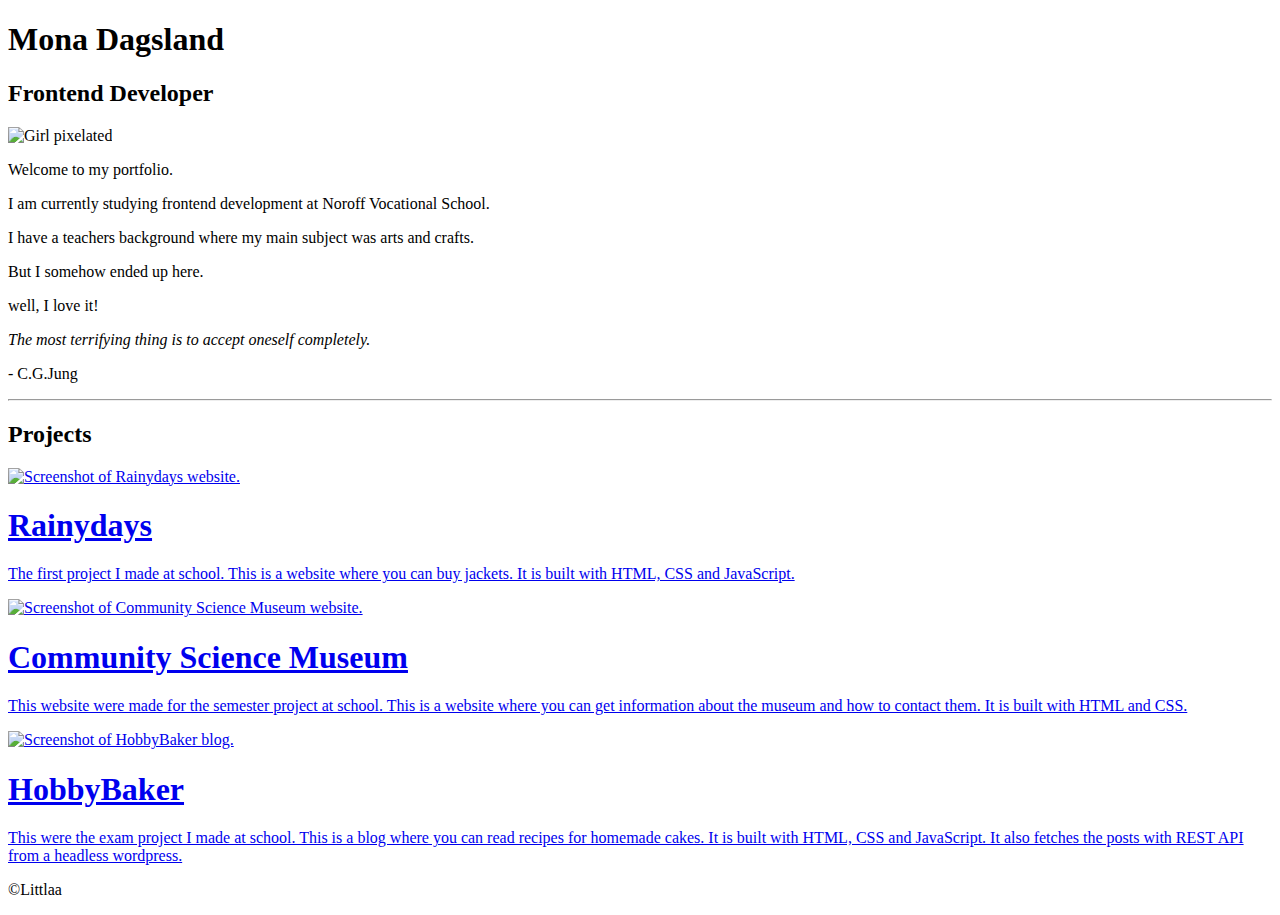
==== index.html @ 6b331059 "added link to cards" ====
<!DOCTYPE html>
<html lang="en">
  <head>
    <meta charset="UTF-8" />
    <meta http-equiv="X-UA-Compatible" content="IE=edge" />
    <meta name="viewport" content="width=device-width, initial-scale=1.0" />
    <link rel="stylesheet" href="css/style.css" />
    <title>Portfolio</title>
  </head>
  <body>
    <div class="top">
      <h1>Mona Dagsland</h1>
      <h2>Frontend Developer</h2>
      <img src="images/me_about.jpg" alt="Girl pixelated " class="img_me" />
    </div>
    <main>
      <section class="welcome_text">
        <p>Welcome to my portfolio.</p>
        <p>I am currently studying frontend development at Noroff Vocational School.</p>
        <p>I have a teachers background where my main subject was arts and crafts.</p>
        <p>But I somehow ended up here.</p>
        <p>well, I love it!</p>
      </section>
      <section>
        <p><cite>The most terrifying thing is to accept oneself completely.</cite></p>
        <p>- C.G.Jung</p>
      </section>
      <hr />
      <h2>Projects</h2>
      <section class="projects">
        <a href="/projects/rainydays.html"
          ><div class="cards">
            <img src="images/Rainydays.jpg" alt="Screenshot of Rainydays website." />
            <h1>Rainydays</h1>
            <p>
              The first project I made at school. This is a website where you can buy jackets. It is built with HTML,
              CSS and JavaScript.
            </p>
          </div>
        </a>
        <a href="/projects/csm.html">
          <div class="cards">
            <img src="images/CSM.jpg" alt="Screenshot of Community Science Museum website." />
            <h1>Community Science Museum</h1>
            <p>
              This website were made for the semester project at school. This is a website where you can get information
              about the museum and how to contact them. It is built with HTML and CSS.
            </p>
          </div>
        </a>
        <a href="/projects/hobbybaker.html">
          <div class="cards">
            <img src="images/hobbybaker.jpg" alt="Screenshot of HobbyBaker blog." />
            <h1>HobbyBaker</h1>
            <p>
              This were the exam project I made at school. This is a blog where you can read recipes for homemade cakes.
              It is built with HTML, CSS and JavaScript. It also fetches the posts with REST API from a headless
              wordpress.
            </p>
          </div>
        </a>
      </section>
    </main>
    <footer>
      <div>
        <p>&copy;Littlaa</p>
      </div>
    </footer>
  </body>
</html>
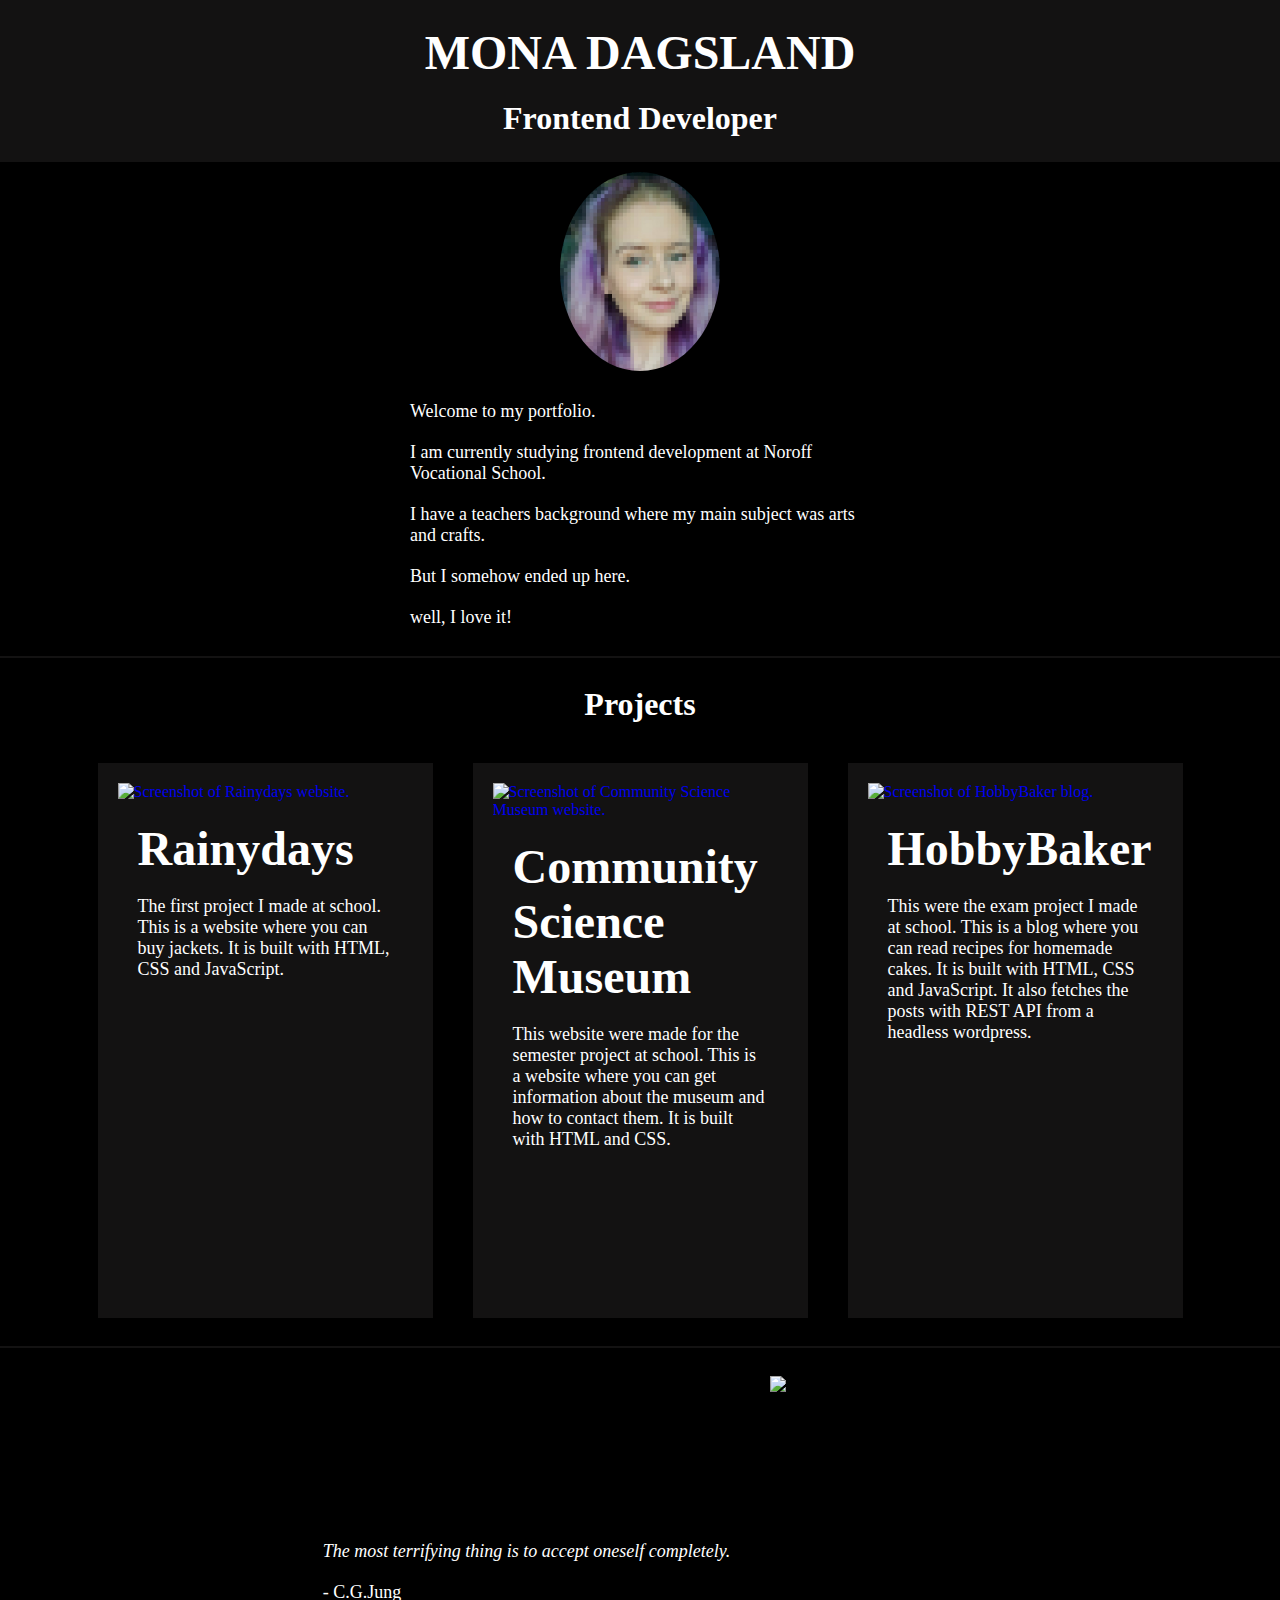
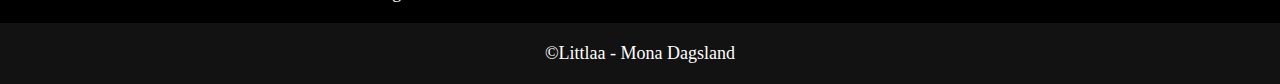
==== commit 9ac2d6e4: "fixed the header" ====
--- a/index.html
+++ b/index.html
@@ -8,22 +8,20 @@
     <title>Portfolio</title>
   </head>
   <body>
-    <div class="top">
-      <h1>Mona Dagsland</h1>
-      <h2>Frontend Developer</h2>
+    <header>
+      <div class="top">
+        <h1>Mona Dagsland</h1>
+        <h2>Frontend Developer</h2>
+      </div>
+    </header>
+    <main>
       <img src="images/me_about.jpg" alt="Girl pixelated " class="img_me" />
-    </div>
-    <main>
       <section class="welcome_text">
         <p>Welcome to my portfolio.</p>
         <p>I am currently studying frontend development at Noroff Vocational School.</p>
         <p>I have a teachers background where my main subject was arts and crafts.</p>
         <p>But I somehow ended up here.</p>
         <p>well, I love it!</p>
-      </section>
-      <section>
-        <p><cite>The most terrifying thing is to accept oneself completely.</cite></p>
-        <p>- C.G.Jung</p>
       </section>
       <hr />
       <h2>Projects</h2>
@@ -60,10 +58,20 @@
           </div>
         </a>
       </section>
+      <hr />
+      <section class="bottom">
+        <div class="quote">
+          <p><cite>The most terrifying thing is to accept oneself completely.</cite></p>
+          <p>- C.G.Jung</p>
+        </div>
+        <div>
+          <img src="/images/woman.jpg" alt="Conture of a woman's face" />
+        </div>
+      </section>
     </main>
     <footer>
       <div>
-        <p>&copy;Littlaa</p>
+        <p>&copy;Littlaa - Mona Dagsland</p>
       </div>
     </footer>
   </body>
--- a/css/style.css
+++ b/css/style.css
@@ -0,0 +1,101 @@
+body {
+    min-height: 100vh;
+    background-color: #000;
+    margin: 0;
+}
+
+header {
+    background-color: #131212;
+    padding: 5px;
+}
+
+main {
+    display: flex;
+    flex-direction: column;
+    align-items: center;
+}
+
+h1 {
+    font-size: 48px;
+}
+
+h2 {
+    font-size: 32px;
+}
+
+p {
+    font-size: 18px;
+}
+
+.top {
+    text-align: center;
+}
+
+.top h1 {
+    text-transform: uppercase;
+}
+
+h1, h2, p {
+    color: #fff;
+    margin: 20px;
+}
+
+a {
+    text-decoration: none;
+}
+
+.img_me {
+    border-radius: 50%;
+    max-width: 160px;
+    padding: 10px;
+}
+
+.welcome_text {
+    max-width: 500px;
+}
+
+hr {
+    width: -webkit-fill-available;
+    width: -moz-available;
+    height: 2px;
+    background-color: #131212;
+    border: none;
+}
+
+.projects {
+    display: flex;
+    flex-wrap: wrap;
+}
+
+.cards {
+    background-color: #131212;
+    max-width: 295px;
+    height: 515px;
+    padding: 20px;
+    margin: 20px;
+}
+
+.cards img {
+    max-width: 300px;
+}
+
+.bottom {
+ display: flex;
+ flex-wrap: wrap;   
+}
+
+.bottom img {
+    max-width: 300px;
+    margin: 20px;
+}
+
+.quote {
+    margin-top: 165px;
+}
+
+footer {
+    display: flex;
+    flex-direction: row;
+    justify-content: space-around;
+    background-color: #131212;
+}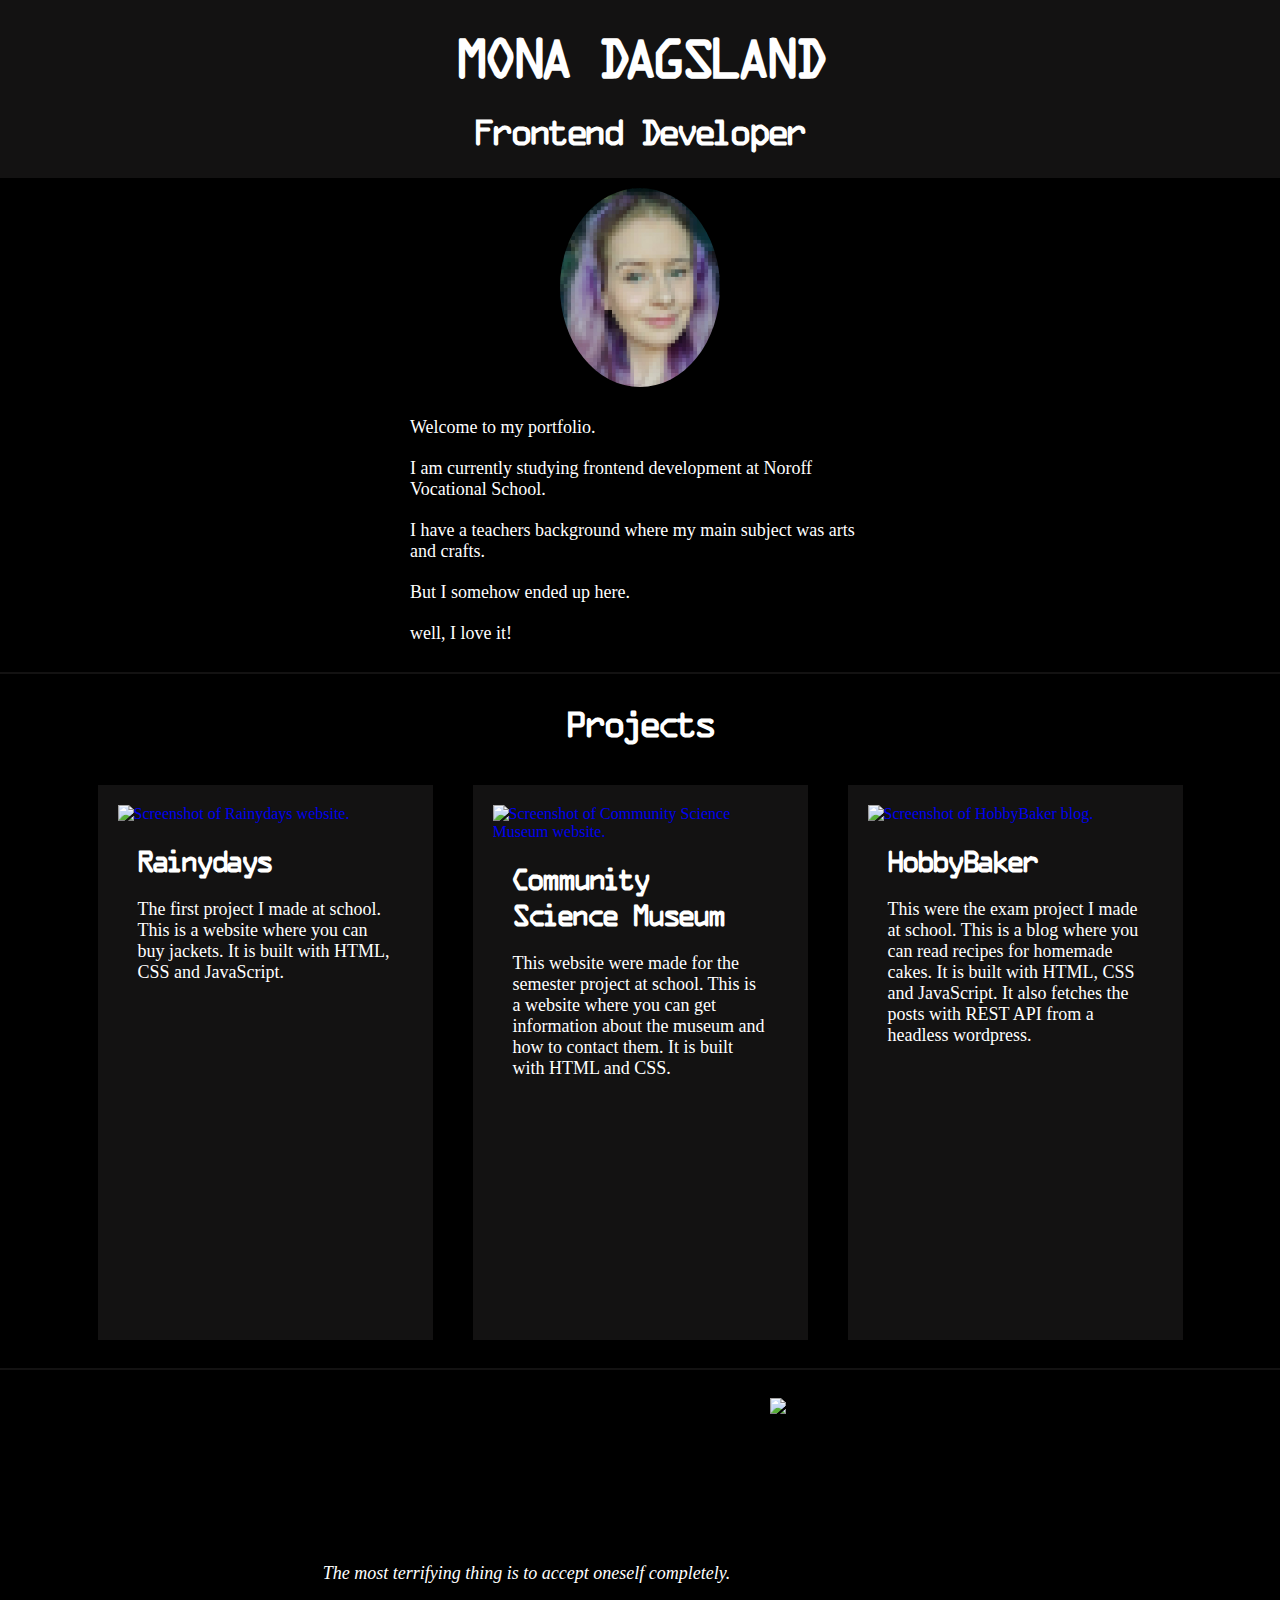
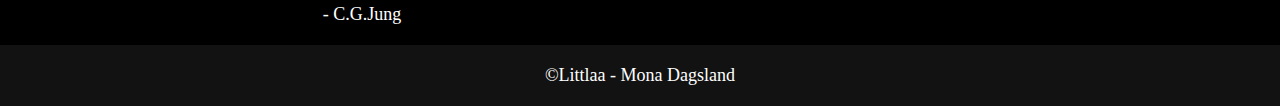
==== commit 7393c660: "added h3" ====
--- a/index.html
+++ b/index.html
@@ -29,7 +29,7 @@
         <a href="/projects/rainydays.html"
           ><div class="cards">
             <img src="images/Rainydays.jpg" alt="Screenshot of Rainydays website." />
-            <h1>Rainydays</h1>
+            <h3>Rainydays</h3>
             <p>
               The first project I made at school. This is a website where you can buy jackets. It is built with HTML,
               CSS and JavaScript.
@@ -39,7 +39,7 @@
         <a href="/projects/csm.html">
           <div class="cards">
             <img src="images/CSM.jpg" alt="Screenshot of Community Science Museum website." />
-            <h1>Community Science Museum</h1>
+            <h3>Community Science Museum</h3>
             <p>
               This website were made for the semester project at school. This is a website where you can get information
               about the museum and how to contact them. It is built with HTML and CSS.
@@ -49,7 +49,7 @@
         <a href="/projects/hobbybaker.html">
           <div class="cards">
             <img src="images/hobbybaker.jpg" alt="Screenshot of HobbyBaker blog." />
-            <h1>HobbyBaker</h1>
+            <h3>HobbyBaker</h3>
             <p>
               This were the exam project I made at school. This is a blog where you can read recipes for homemade cakes.
               It is built with HTML, CSS and JavaScript. It also fetches the posts with REST API from a headless
--- a/css/style.css
+++ b/css/style.css
@@ -1,3 +1,8 @@
+@font-face {
+    font-family: "ocr";
+    src: url(/font/OCR-A\ Regular.ttf) format("truetype");
+}
+
 body {
     min-height: 100vh;
     background-color: #000;
@@ -17,10 +22,17 @@
 
 h1 {
     font-size: 48px;
+    font-family: "ocr", Verdana, Geneva, Tahoma, sans-serif;
 }
 
 h2 {
     font-size: 32px;
+    font-family: "ocr", Verdana, Geneva, Tahoma, sans-serif;
+}
+
+h3 {
+    font-size: 26px;
+    font-family: "ocr", Verdana, Geneva, Tahoma, sans-serif;
 }
 
 p {
@@ -35,7 +47,7 @@
     text-transform: uppercase;
 }
 
-h1, h2, p {
+h1, h2, h3, p {
     color: #fff;
     margin: 20px;
 }
@@ -76,7 +88,7 @@
 }
 
 .cards img {
-    max-width: 300px;
+    max-width: 295px;
 }
 
 .bottom {
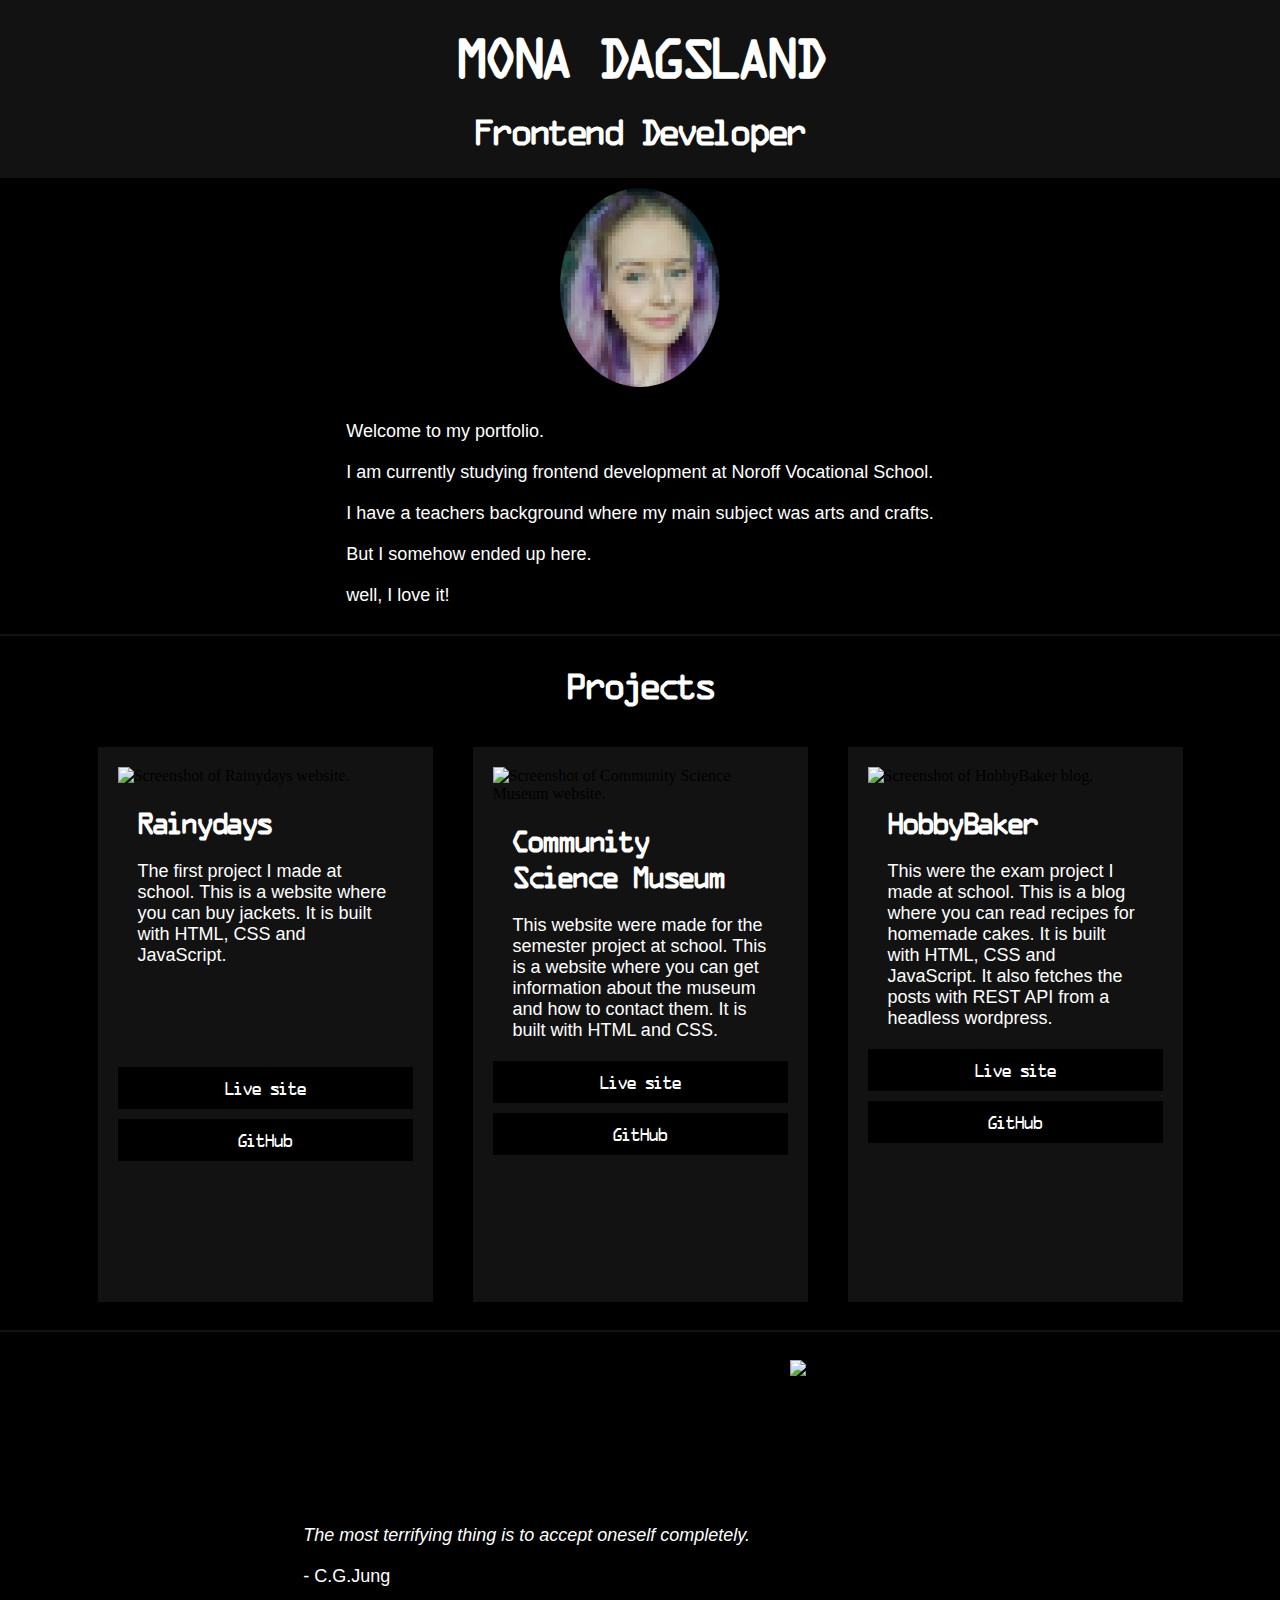
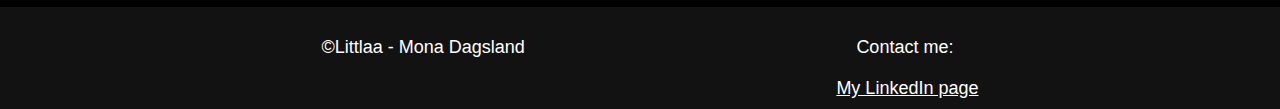
==== commit f84713f5: "fixed footer" ====
--- a/index.html
+++ b/index.html
@@ -15,48 +15,64 @@
       </div>
     </header>
     <main>
-      <img src="images/me_about.jpg" alt="Girl pixelated " class="img_me" />
       <section class="welcome_text">
-        <p>Welcome to my portfolio.</p>
-        <p>I am currently studying frontend development at Noroff Vocational School.</p>
-        <p>I have a teachers background where my main subject was arts and crafts.</p>
-        <p>But I somehow ended up here.</p>
-        <p>well, I love it!</p>
+        <div>
+          <img src="images/me_about.jpg" alt="Girl pixelated " class="img_me" />
+        </div>
+        <div>
+          <p>Welcome to my portfolio.</p>
+          <p>I am currently studying frontend development at Noroff Vocational School.</p>
+          <p>I have a teachers background where my main subject was arts and crafts.</p>
+          <p>But I somehow ended up here.</p>
+          <p>well, I love it!</p>
+        </div>
       </section>
       <hr />
       <h2>Projects</h2>
       <section class="projects">
-        <a href="/projects/rainydays.html"
-          ><div class="cards">
-            <img src="images/Rainydays.jpg" alt="Screenshot of Rainydays website." />
-            <h3>Rainydays</h3>
-            <p>
-              The first project I made at school. This is a website where you can buy jackets. It is built with HTML,
-              CSS and JavaScript.
-            </p>
+        <div class="cards">
+          <img src="images/Rainydays.jpg" alt="Screenshot of Rainydays website." />
+          <h3>Rainydays</h3>
+          <p>
+            The first project I made at school. This is a website where you can buy jackets. It is built with HTML, CSS
+            and JavaScript.
+          </p>
+          <div class="margin_rain">
+            <a href="https://rainydayslittlaa.netlify.app/">Live site</a>
           </div>
-        </a>
-        <a href="/projects/csm.html">
-          <div class="cards">
-            <img src="images/CSM.jpg" alt="Screenshot of Community Science Museum website." />
-            <h3>Community Science Museum</h3>
-            <p>
-              This website were made for the semester project at school. This is a website where you can get information
-              about the museum and how to contact them. It is built with HTML and CSS.
-            </p>
+          <div>
+            <a href="https://github.com/Noroff-FEU-Assignments/cross-course-project-Littlaa.git">GitHub</a>
           </div>
-        </a>
-        <a href="/projects/hobbybaker.html">
-          <div class="cards">
-            <img src="images/hobbybaker.jpg" alt="Screenshot of HobbyBaker blog." />
-            <h3>HobbyBaker</h3>
-            <p>
-              This were the exam project I made at school. This is a blog where you can read recipes for homemade cakes.
-              It is built with HTML, CSS and JavaScript. It also fetches the posts with REST API from a headless
-              wordpress.
-            </p>
+        </div>
+        <div class="cards">
+          <img src="images/CSM.jpg" alt="Screenshot of Community Science Museum website." />
+          <h3>Community Science Museum</h3>
+          <p>
+            This website were made for the semester project at school. This is a website where you can get information
+            about the museum and how to contact them. It is built with HTML and CSS.
+          </p>
+          <div>
+            <a href="https://semesterprojectcsm.netlify.app/">Live site</a>
           </div>
-        </a>
+          <div>
+            <a href="https://github.com/Littlaa/Semester-project-1.git">GitHub</a>
+          </div>
+        </div>
+        <div class="cards">
+          <img src="images/hobbybaker.jpg" alt="Screenshot of HobbyBaker blog." />
+          <h3>HobbyBaker</h3>
+          <p>
+            This were the exam project I made at school. This is a blog where you can read recipes for homemade cakes.
+            It is built with HTML, CSS and JavaScript. It also fetches the posts with REST API from a headless
+            wordpress.
+          </p>
+          <div>
+            <a href="https://hobbybaker.netlify.app/">Live site</a>
+          </div>
+          <div>
+            <a href="https://github.com/Noroff-FEU-Assignments/project-exam-1-Littlaa.git">GitHub</a>
+          </div>
+        </div>
       </section>
       <hr />
       <section class="bottom">
@@ -73,6 +89,10 @@
       <div>
         <p>&copy;Littlaa - Mona Dagsland</p>
       </div>
+      <div>
+        <p>Contact me:</p>
+        <a href="https://www.linkedin.com/in/mona-dagsland-56ba85226/">My LinkedIn page</a>
+      </div>
     </footer>
   </body>
 </html>
--- a/css/style.css
+++ b/css/style.css
@@ -1,6 +1,11 @@
 @font-face {
     font-family: "ocr";
     src: url(/font/OCR-A\ Regular.ttf) format("truetype");
+}
+
+@font-face {
+    font-family: "candara";
+    src: url(/font/candara-light.ttf) format("truetype");
 }
 
 body {
@@ -37,6 +42,7 @@
 
 p {
     font-size: 18px;
+    font-family: "candara", Verdana, Geneva, Tahoma, sans-serif;
 }
 
 .top {
@@ -52,8 +58,19 @@
     margin: 20px;
 }
 
-a {
+.cards a {
     text-decoration: none;
+    color: #fff;
+    background-color: #000;
+    padding: 10px;
+    display: flex;
+    justify-content: space-evenly;
+    margin-bottom: 10px;
+    font-family: "ocr", Verdana, Geneva, Tahoma, sans-serif;
+}
+
+.cards a:hover {
+    border: solid 1px;
 }
 
 .img_me {
@@ -63,7 +80,7 @@
 }
 
 .welcome_text {
-    max-width: 500px;
+    display: contents;
 }
 
 hr {
@@ -91,6 +108,10 @@
     max-width: 295px;
 }
 
+.margin_rain {
+    margin-top: 101px;
+}
+
 .bottom {
  display: flex;
  flex-wrap: wrap;   
@@ -107,7 +128,13 @@
 
 footer {
     display: flex;
-    flex-direction: row;
-    justify-content: space-around;
+    justify-content: space-evenly;
     background-color: #131212;
+    padding: 10px;
+}
+
+footer a {
+    font-family: "candara", Verdana, Geneva, Tahoma, sans-serif;
+    font-size: 18px;
+    color: #fff;
 }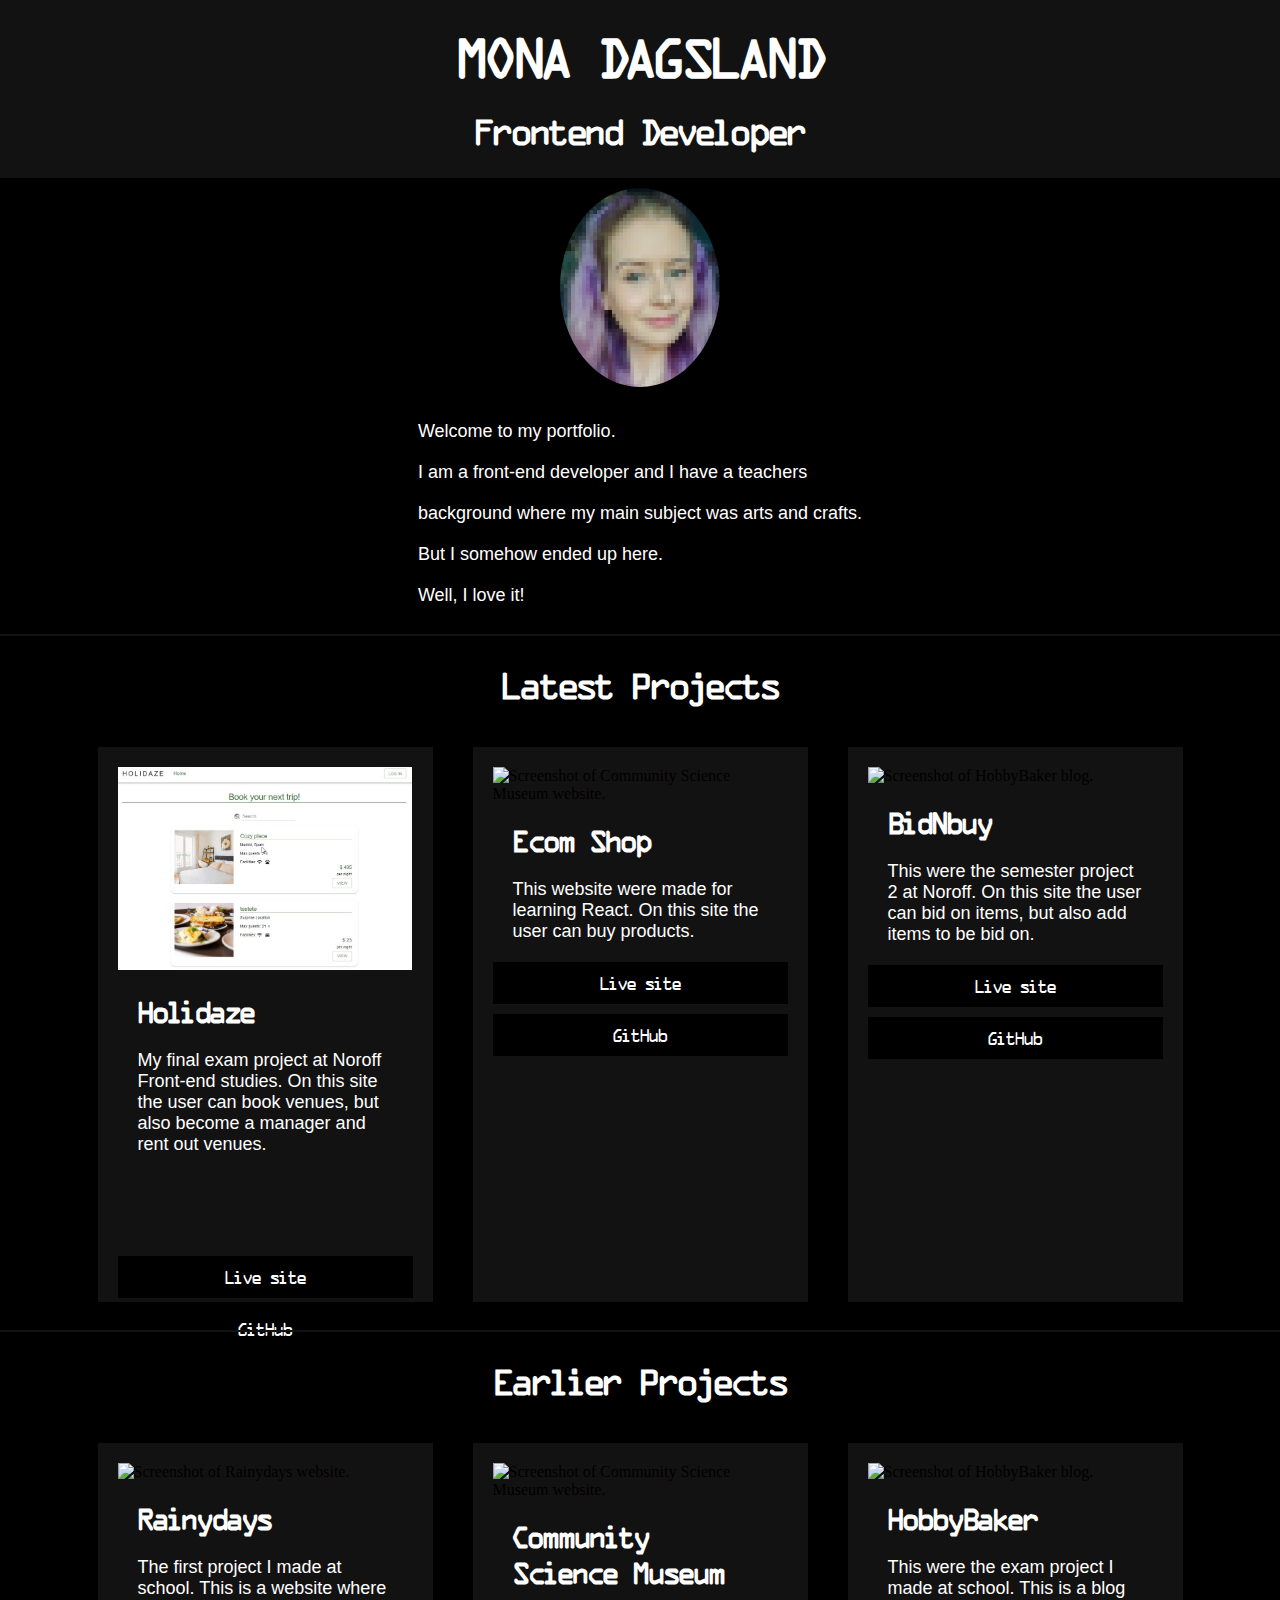
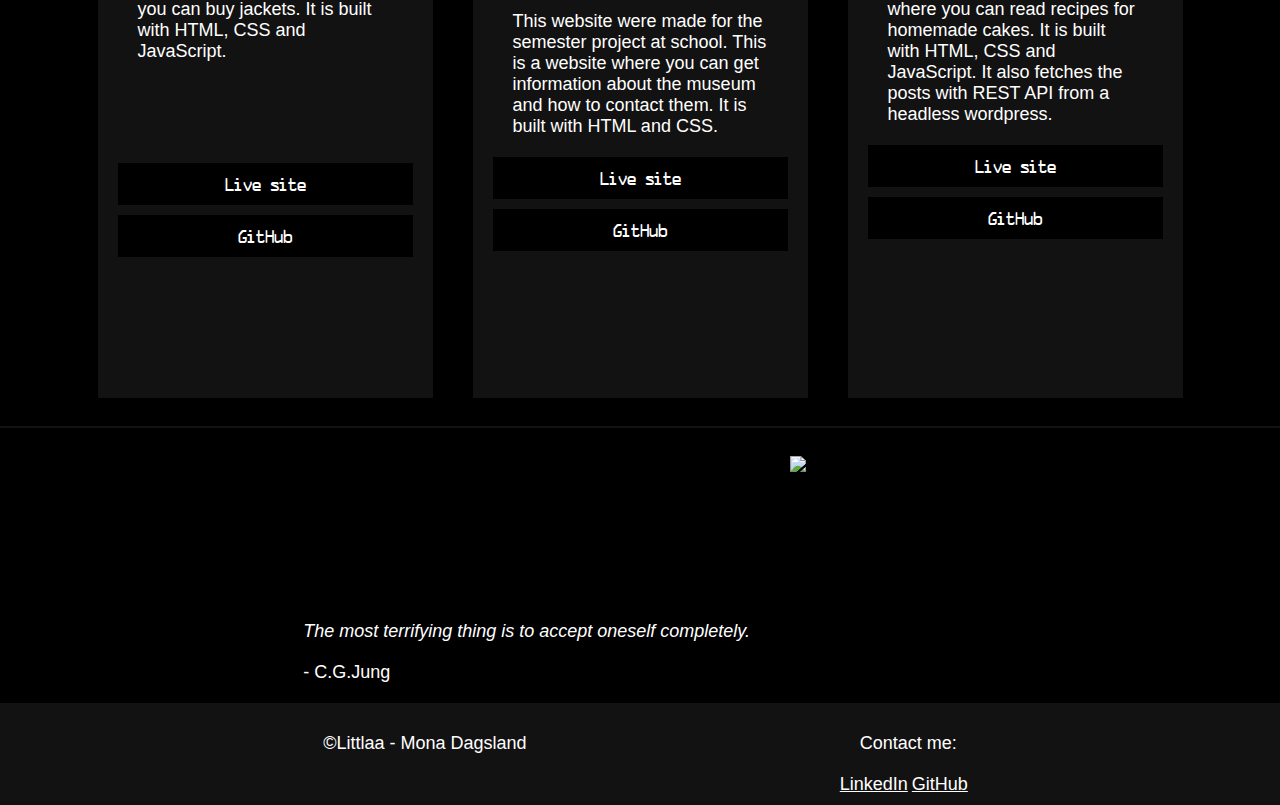
==== commit 9915cb25: "Added new info about projects" ====
--- a/index.html
+++ b/index.html
@@ -21,14 +21,59 @@
         </div>
         <div>
           <p>Welcome to my portfolio.</p>
-          <p>I am currently studying frontend development at Noroff Vocational School.</p>
-          <p>I have a teachers background where my main subject was arts and crafts.</p>
+          <p>I am a front-end developer and I have a teachers</p>
+          <p>background where my main subject was arts and crafts.</p>
           <p>But I somehow ended up here.</p>
-          <p>well, I love it!</p>
+          <p>Well, I love it!</p>
         </div>
       </section>
       <hr />
-      <h2>Projects</h2>
+
+      <h2>Latest Projects</h2>
+      <section class="projects">
+        <div class="cards">
+          <img src="images/holidaze.jpg" alt="Screenshot of Holidaze website." />
+          <h3>Holidaze</h3>
+          <p>
+            My final exam project at Noroff Front-end studies. On this site the user can book venues, but also become a
+            manager and rent out venues.
+          </p>
+          <div class="margin_rain">
+            <a href="https://holidazelittlaa.netlify.app/">Live site</a>
+          </div>
+          <div>
+            <a href="https://github.com/Littlaa/pe-holidaze">GitHub</a>
+          </div>
+        </div>
+        <div class="cards">
+          <img src="images/CSM.jpg" alt="Screenshot of Community Science Museum website." />
+          <h3>Ecom Shop</h3>
+          <p>This website were made for learning React. On this site the user can buy products.</p>
+          <div>
+            <a href="https://ecomshop1.netlify.app/">Live site</a>
+          </div>
+          <div>
+            <a href="https://github.com/Littlaa/js-frameworks-react-ca">GitHub</a>
+          </div>
+        </div>
+        <div class="cards">
+          <img src="images/hobbybaker.jpg" alt="Screenshot of HobbyBaker blog." />
+          <h3>BidNbuy</h3>
+          <p>
+            This were the semester project 2 at Noroff. On this site the user can bid on items, but also add items to be
+            bid on.
+          </p>
+          <div>
+            <a href="https://bidnbuylittlaa.netlify.app/">Live site</a>
+          </div>
+          <div>
+            <a href="https://github.com/Littlaa/BidNbuy">GitHub</a>
+          </div>
+        </div>
+      </section>
+      <hr />
+
+      <h2>Earlier Projects</h2>
       <section class="projects">
         <div class="cards">
           <img src="images/Rainydays.jpg" alt="Screenshot of Rainydays website." />
@@ -91,8 +136,20 @@
       </div>
       <div>
         <p>Contact me:</p>
-        <a href="https://www.linkedin.com/in/mona-dagsland-56ba85226/">My LinkedIn page</a>
+        <div>
+          <a href="https://www.linkedin.com/in/mona-dagsland-56ba85226/">LinkedIn</a>
+          <a href="https://github.com/Littlaa">GitHub</a>
+        </div>
       </div>
     </footer>
   </body>
 </html>
+
+<!-- Responsive down to 340px.
+
+Surces:
+[https://www.pexels.com/search/dark/](https://www.pexels.com/search/dark/) 
+
+[https://www.wfonts.com/font/ocr-a](https://www.wfonts.com/font/ocr-a)
+
+[https://en.maisfontes.com/candara-light.font](https://en.maisfontes.com/candara-light.font) -->
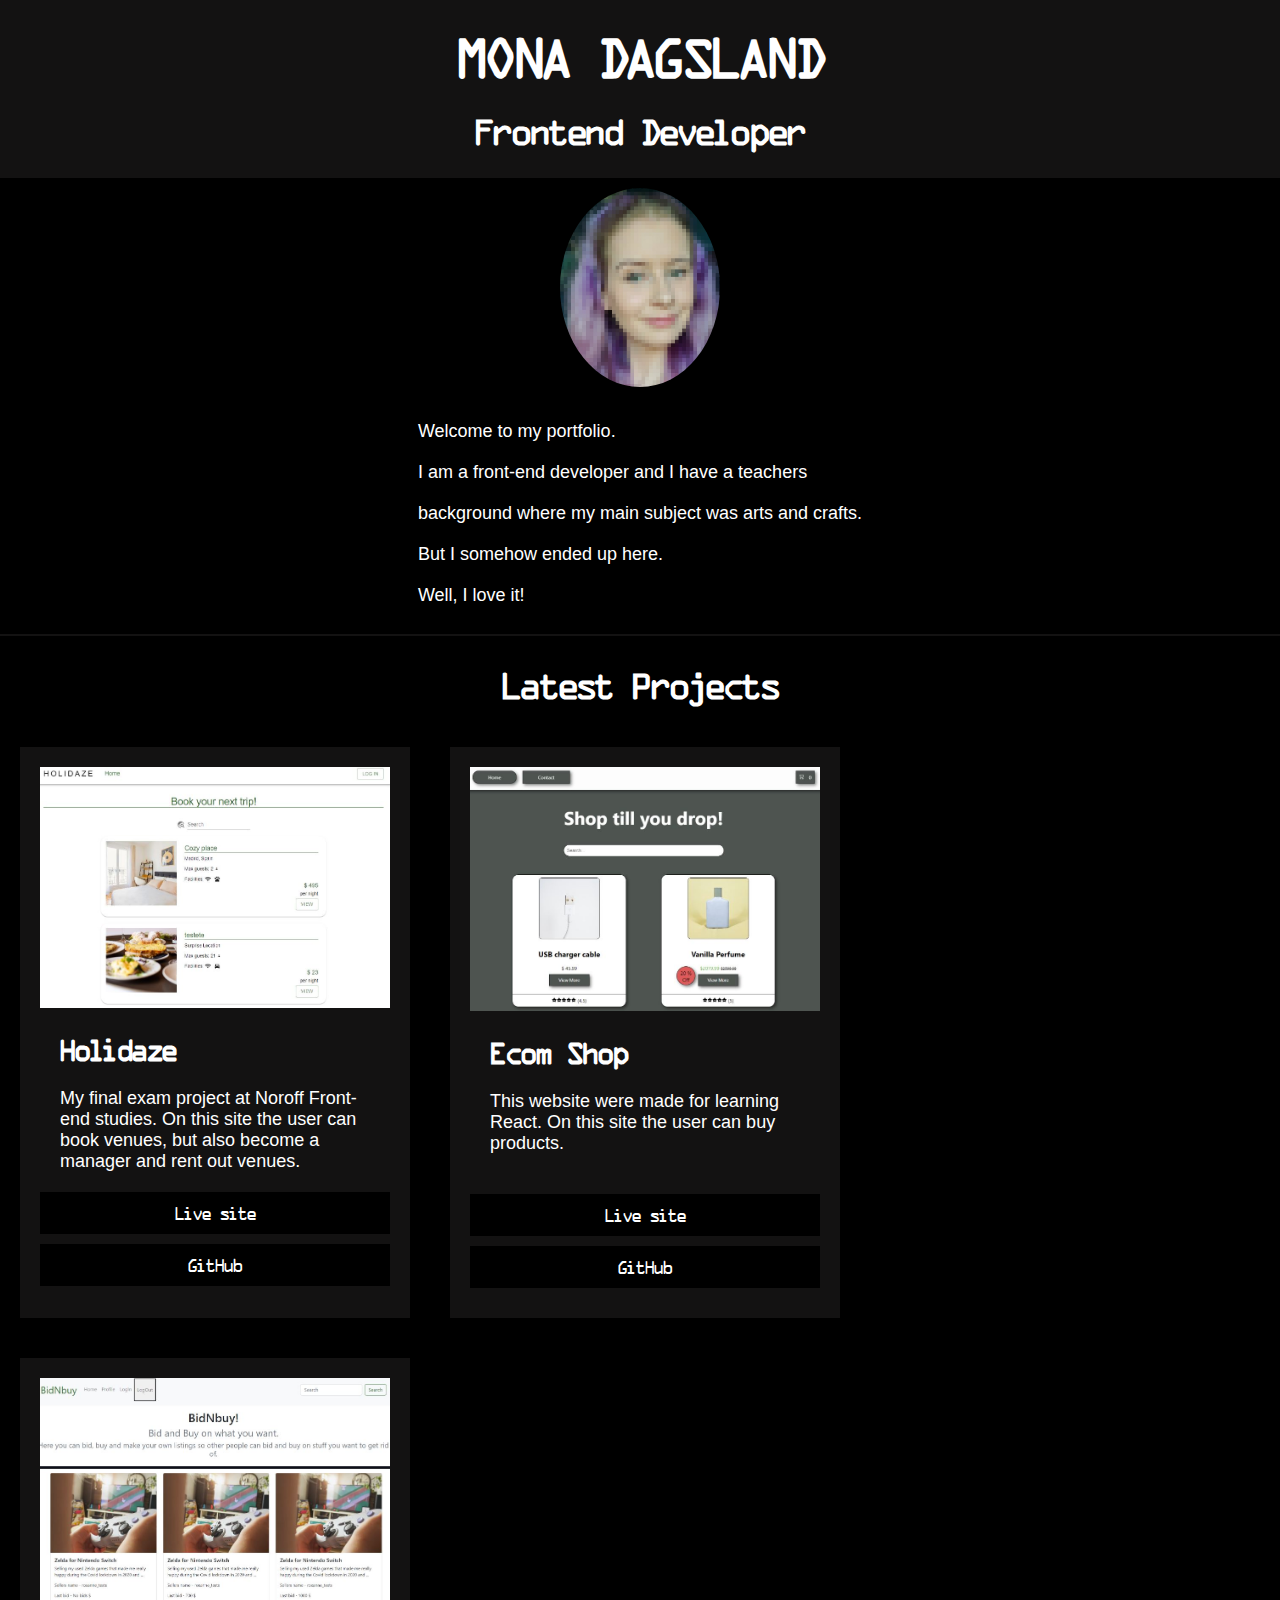
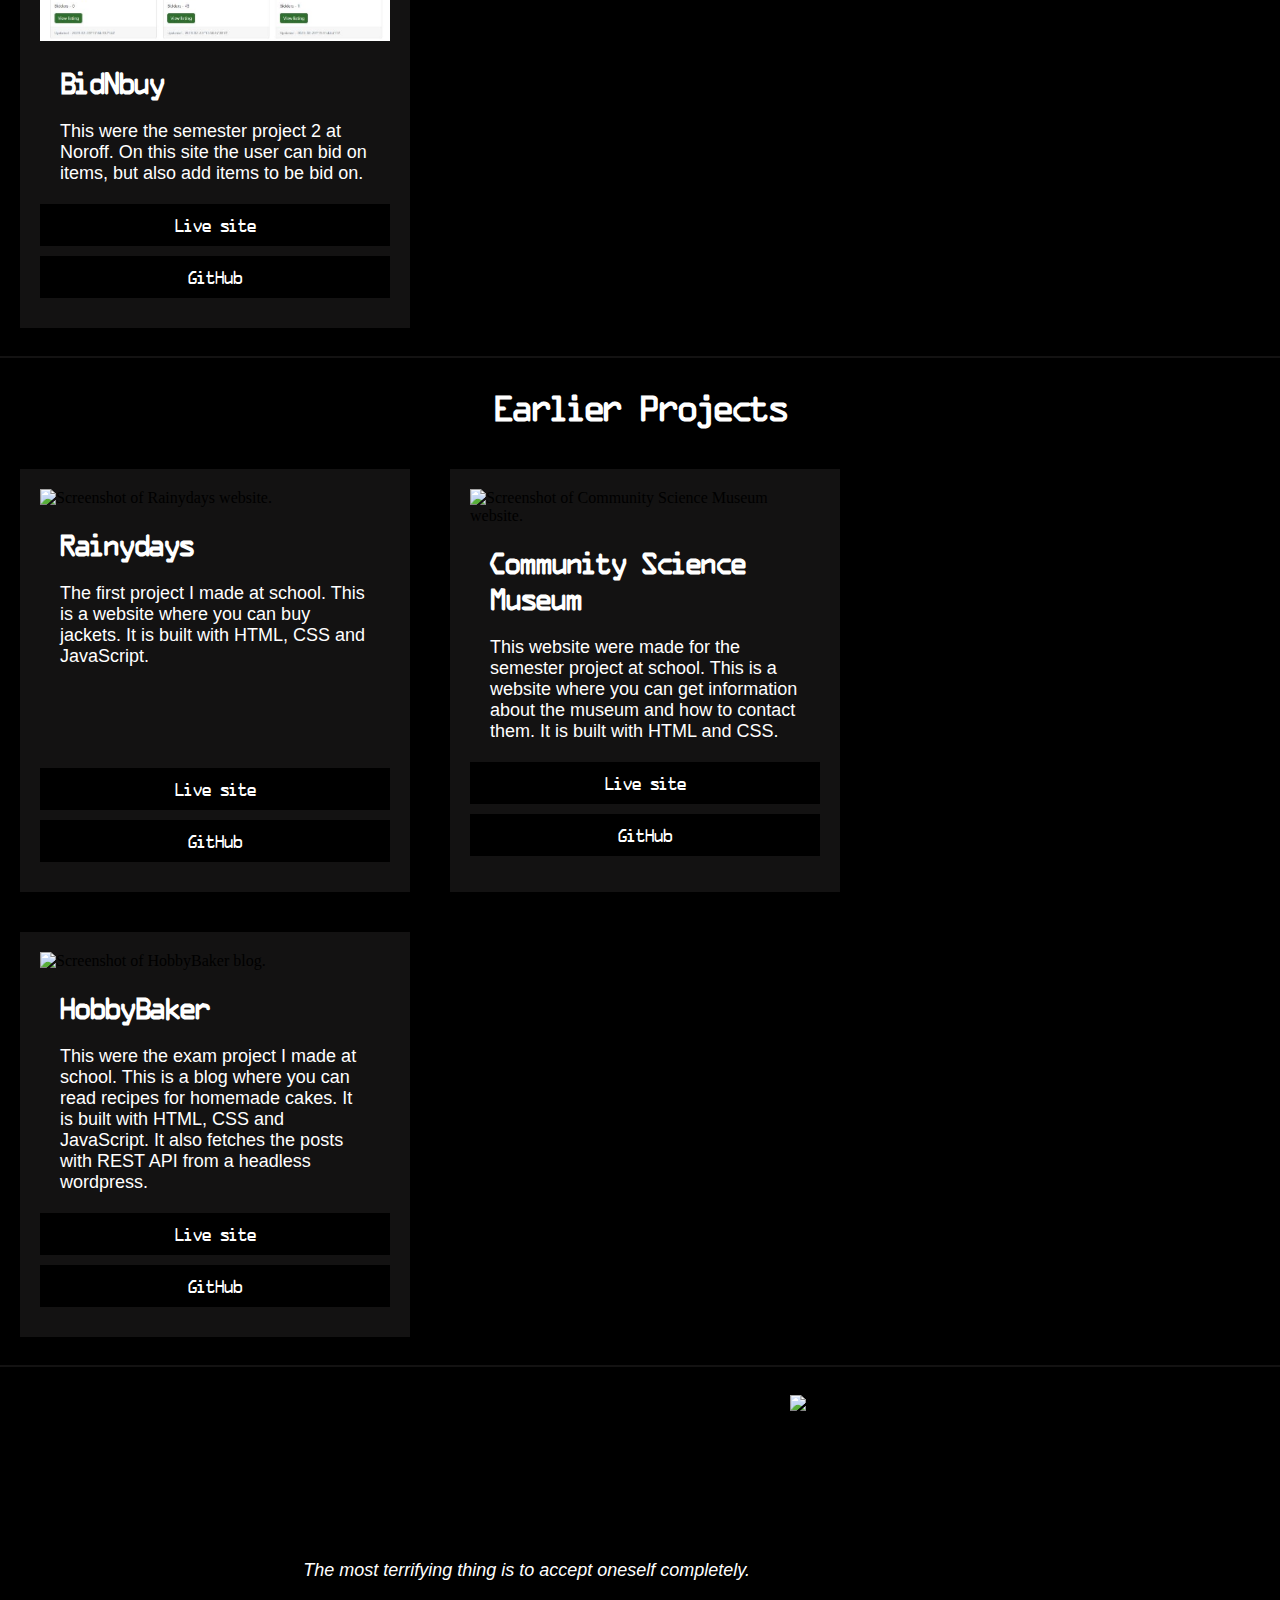
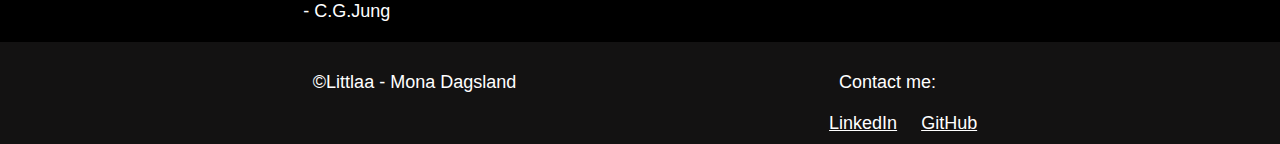
==== commit ea69efd9: "Added images and styling" ====
--- a/index.html
+++ b/index.html
@@ -38,7 +38,7 @@
             My final exam project at Noroff Front-end studies. On this site the user can book venues, but also become a
             manager and rent out venues.
           </p>
-          <div class="margin_rain">
+          <div>
             <a href="https://holidazelittlaa.netlify.app/">Live site</a>
           </div>
           <div>
@@ -46,10 +46,10 @@
           </div>
         </div>
         <div class="cards">
-          <img src="images/CSM.jpg" alt="Screenshot of Community Science Museum website." />
+          <img src="images/ecom-shop.jpg" alt="Screenshot of Ecom Shop website." />
           <h3>Ecom Shop</h3>
           <p>This website were made for learning React. On this site the user can buy products.</p>
-          <div>
+          <div class="margin_ecom">
             <a href="https://ecomshop1.netlify.app/">Live site</a>
           </div>
           <div>
@@ -57,7 +57,7 @@
           </div>
         </div>
         <div class="cards">
-          <img src="images/hobbybaker.jpg" alt="Screenshot of HobbyBaker blog." />
+          <img src="images/bidnbuy.jpg" alt="Screenshot of BidNbuy website." />
           <h3>BidNbuy</h3>
           <p>
             This were the semester project 2 at Noroff. On this site the user can bid on items, but also add items to be
--- a/css/style.css
+++ b/css/style.css
@@ -98,18 +98,21 @@
 
 .cards {
     background-color: #131212;
-    max-width: 295px;
-    height: 515px;
+    max-width: 350px;
     padding: 20px;
     margin: 20px;
 }
 
 .cards img {
-    max-width: 295px;
+    width: 100%;
 }
 
 .margin_rain {
     margin-top: 101px;
+}
+
+.margin_ecom {
+    margin-top: 40px;
 }
 
 .bottom {
@@ -137,4 +140,5 @@
     font-family: "candara", Verdana, Geneva, Tahoma, sans-serif;
     font-size: 18px;
     color: #fff;
+    padding: 10px;
 }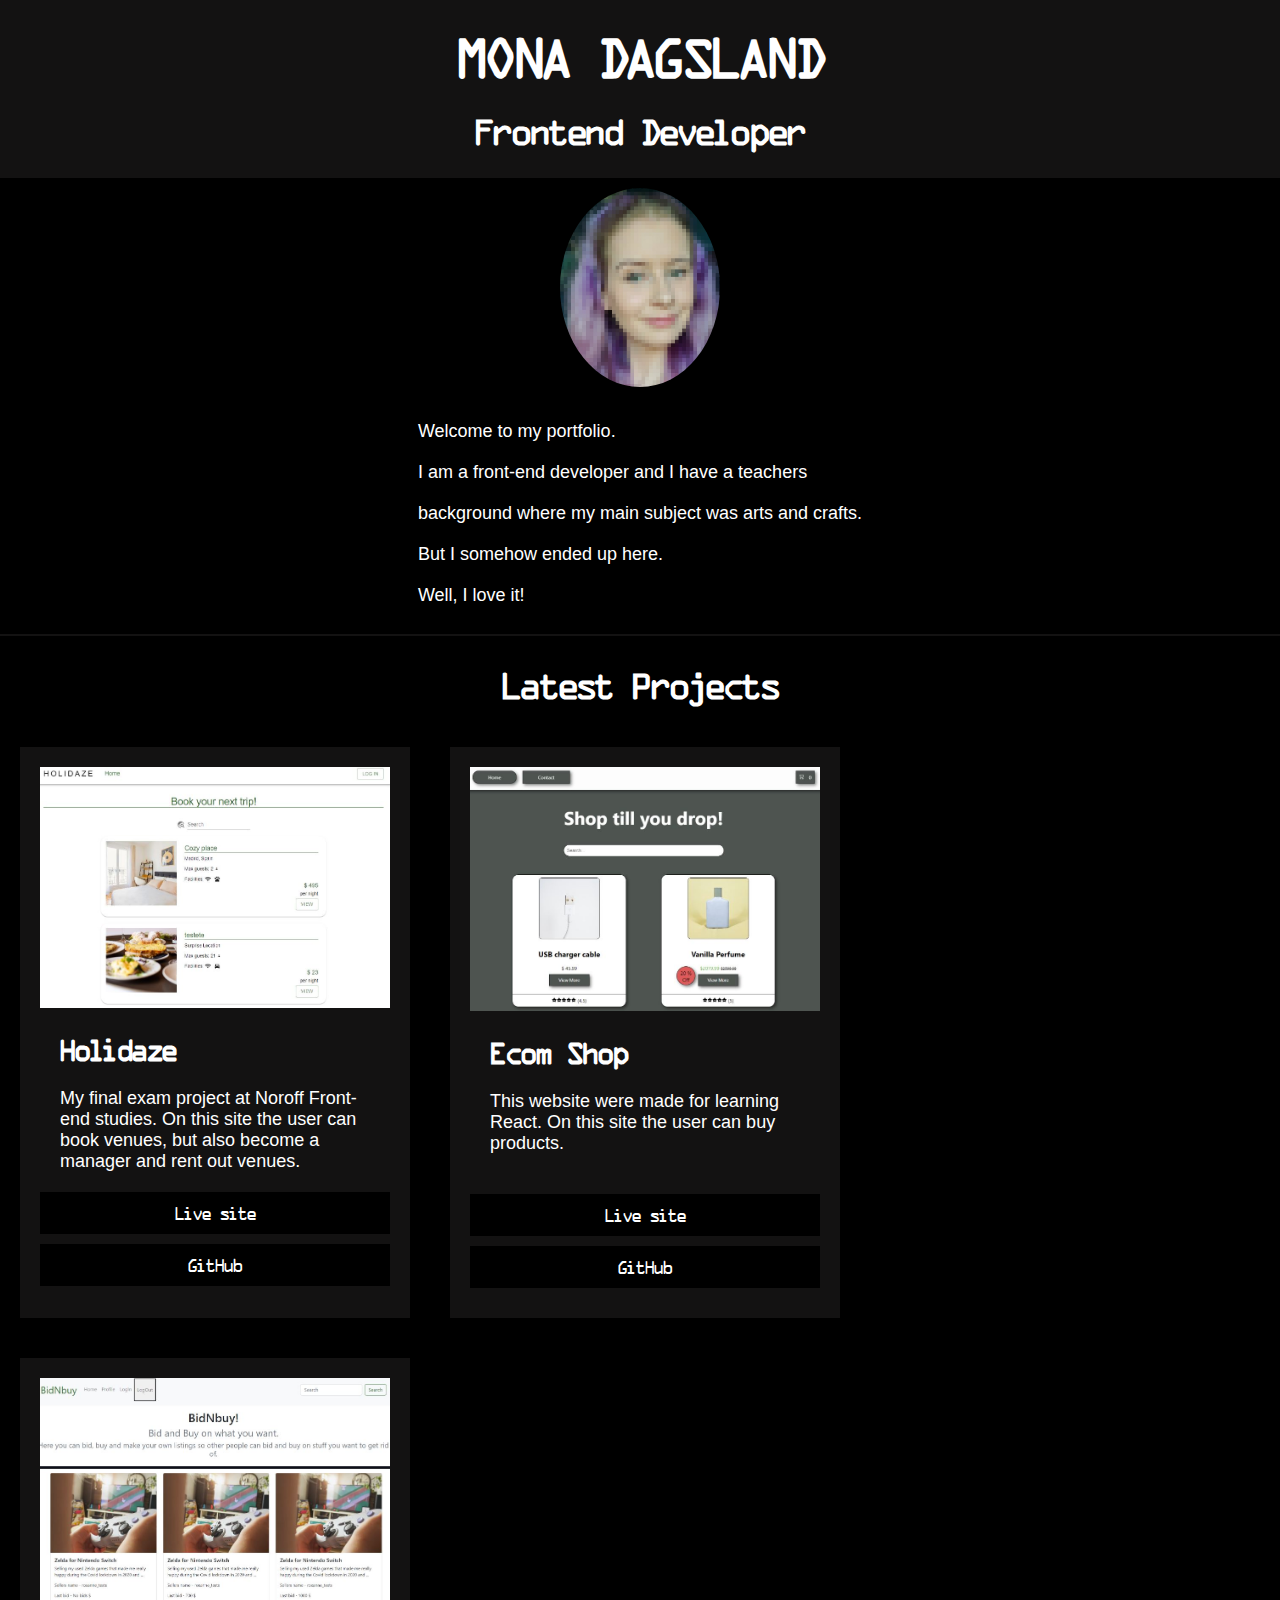
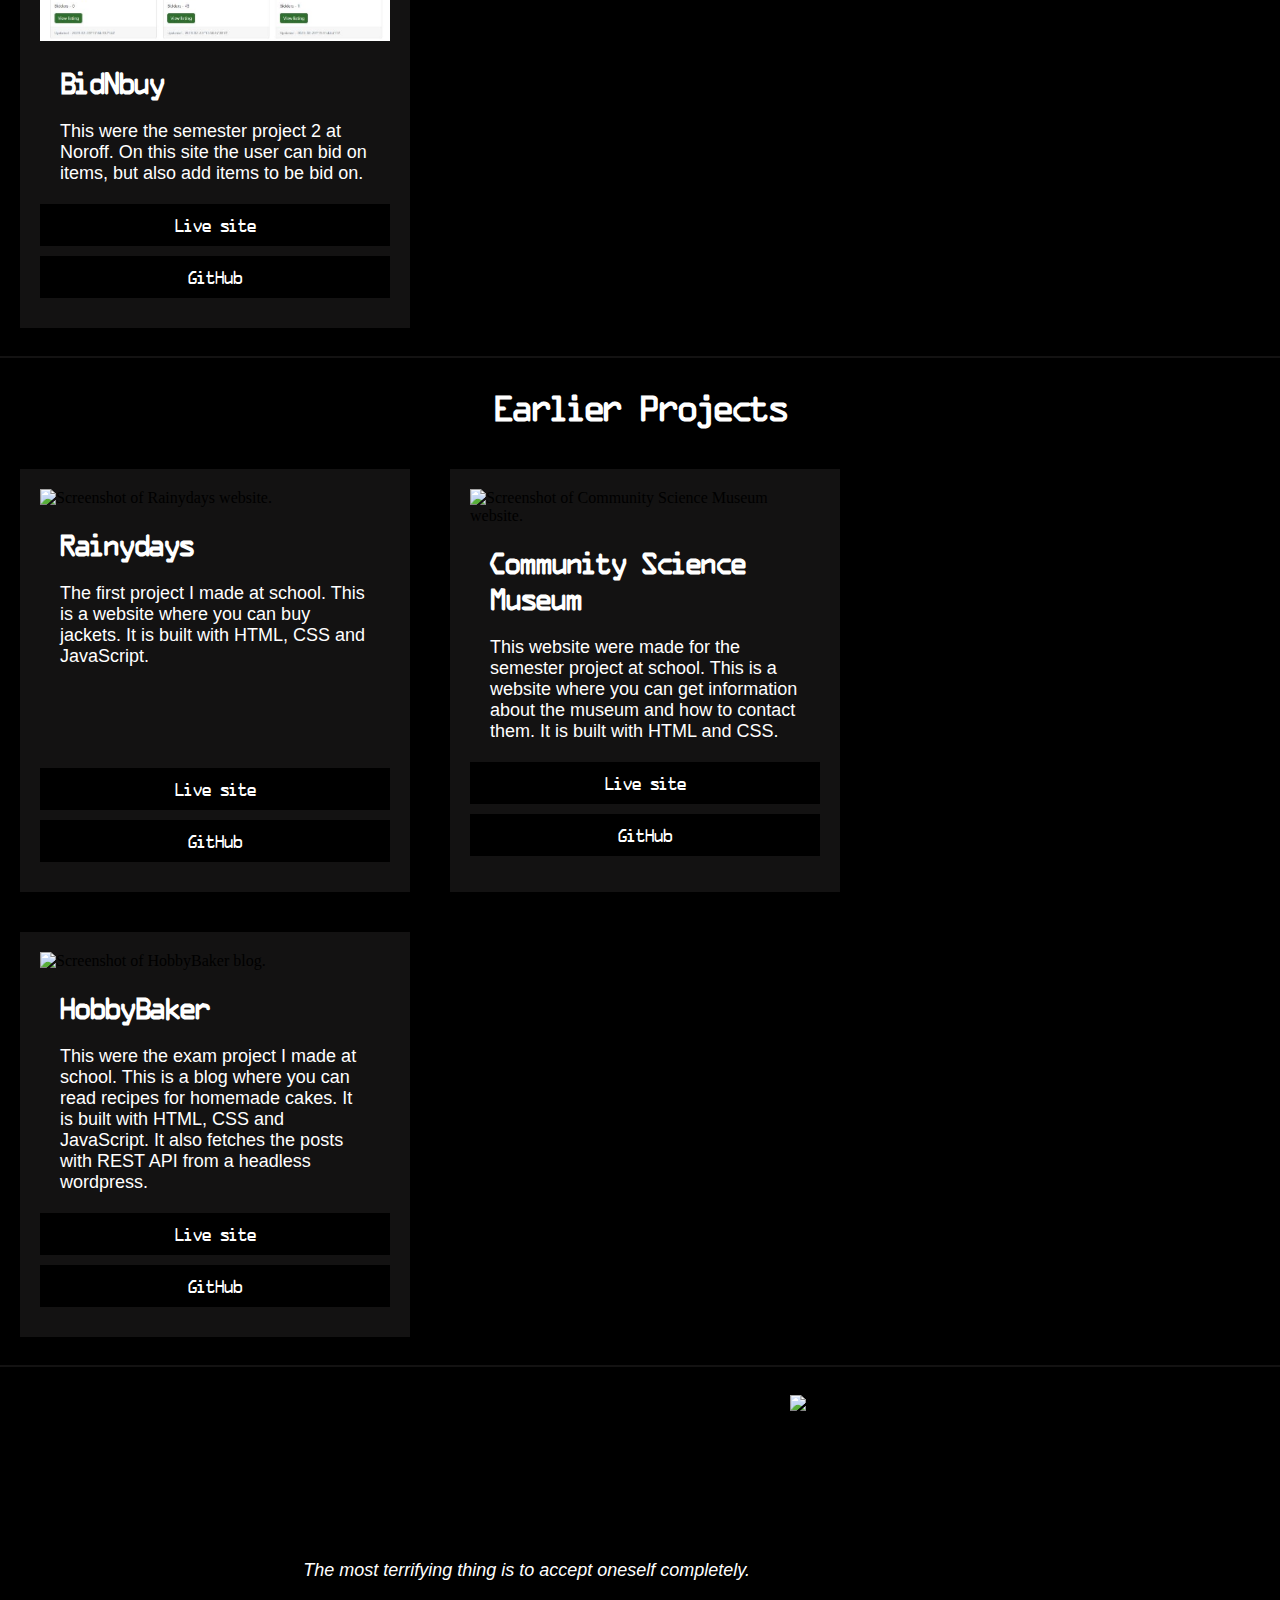
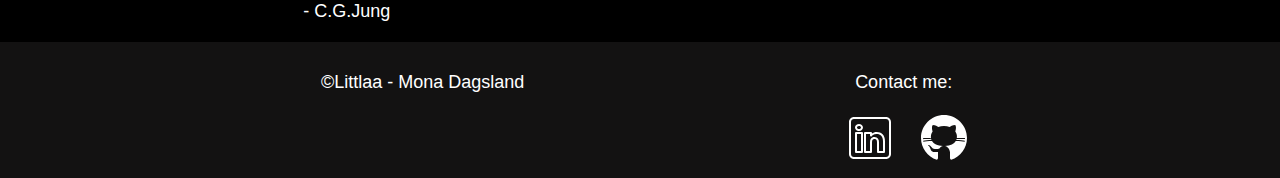
==== commit 056e0151: "Added icons for contact" ====
--- a/index.html
+++ b/index.html
@@ -137,8 +137,10 @@
       <div>
         <p>Contact me:</p>
         <div>
-          <a href="https://www.linkedin.com/in/mona-dagsland-56ba85226/">LinkedIn</a>
-          <a href="https://github.com/Littlaa">GitHub</a>
+          <a href="https://www.linkedin.com/in/mona-dagsland-56ba85226/">
+            <img src="icon/icons8-linkedin.svg" alt="LinkedIn Icon"
+          /></a>
+          <a href="https://github.com/Littlaa"><img src="icon/icons8-github.svg" alt="GitHub icon" /></a>
         </div>
       </div>
     </footer>
